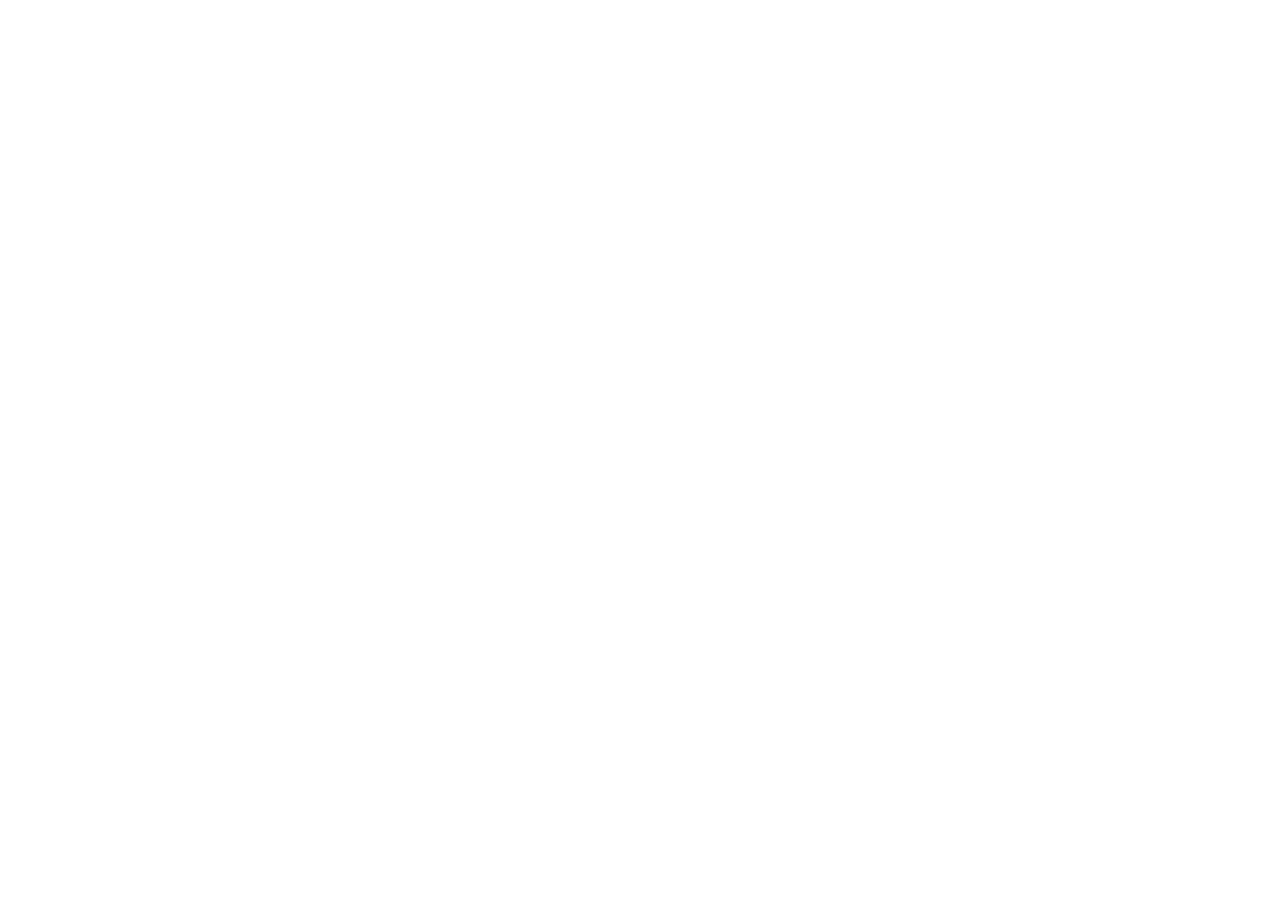
==== login.html @ d9cca694 "init project" ====
<!DOCTYPE html>
<html lang="en">

<head>
    <meta charset="UTF-8">
    <meta http-equiv="X-UA-Compatible" content="IE=edge">
    <meta name="viewport" content="width=device-width, initial-scale=1.0">
    <title>Document</title>
</head>

<body>

</body>

</html>
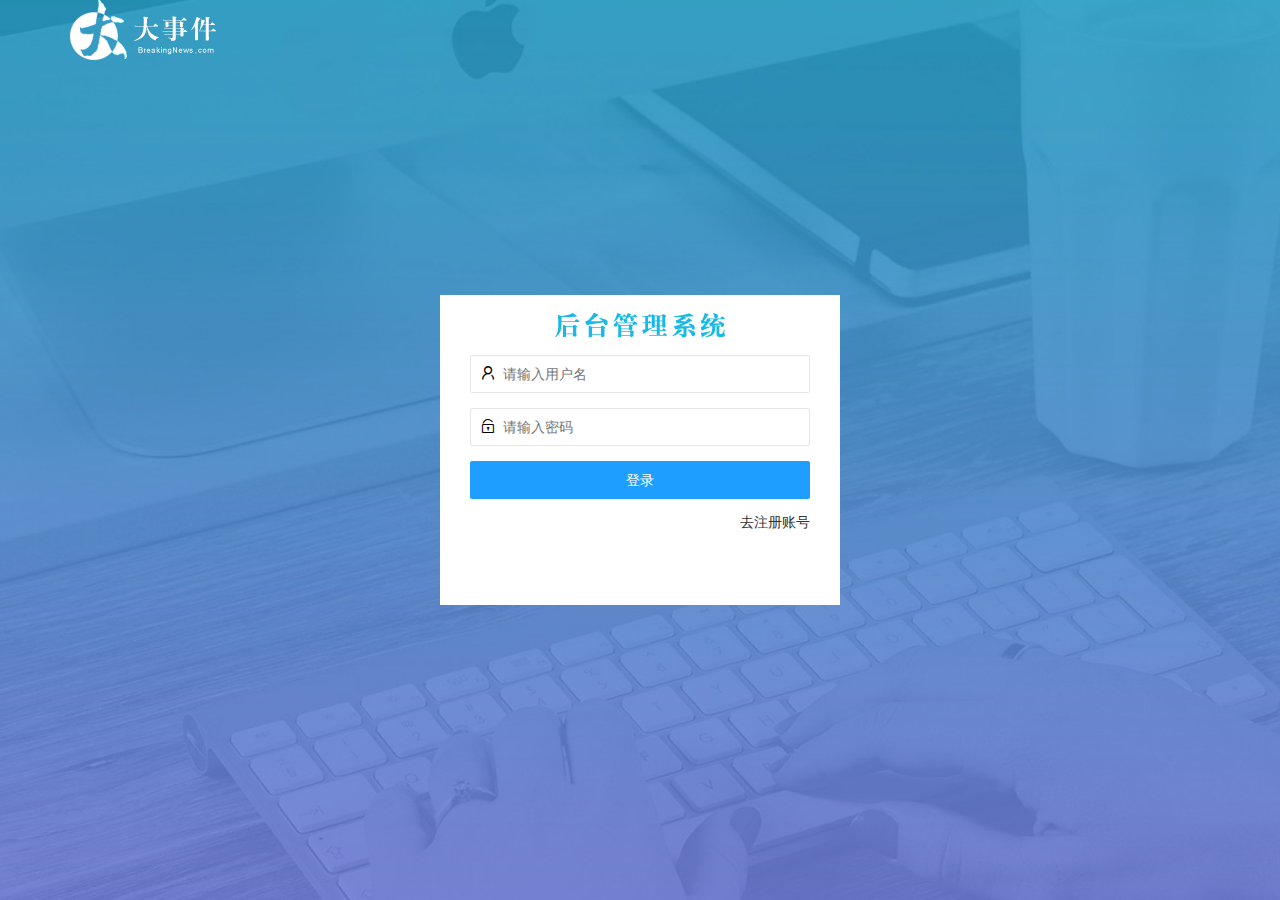
==== commit 48311d20: "提交了登录注册页面" ====
--- a/login.html
+++ b/login.html
@@ -6,10 +6,59 @@
     <meta http-equiv="X-UA-Compatible" content="IE=edge">
     <meta name="viewport" content="width=device-width, initial-scale=1.0">
     <title>Document</title>
+    <link rel="stylesheet" href="/assets/lib/layui/css/layui.css">
+    <link rel="stylesheet" href="/assets/css/login.css">
 </head>
 
 <body>
-
+    <div class="layui-main">
+        <img src="/assets/images/logo.png" alt="">
+    </div>
+    <div class="loginAndRegbox">
+        <div class="title-box"></div>
+        <div class="login-box">
+            <form class="layui-form" id="form-login">
+                <div class="layui-form-item">
+                    <i class="layui-icon layui-icon-username"></i>
+                    <input type="text" name="username" required lay-verify="required" placeholder="请输入用户名" autocomplete="off" class="layui-input">
+                </div>
+                <div class="layui-form-item">
+                    <i class="layui-icon layui-icon-password"></i>
+                    <input type="password" name="password" required lay-verify="required|pwd" placeholder="请输入密码" autocomplete="off" class="layui-input">
+                </div>
+                <div class="layui-form-item ">
+                    <button class="layui-btn layui-btn-fluid layui-btn-normal" lay-submit>登录</button></div>
+                <div class="layui-form-item links">
+                    <a href="javascript:; " id="link_reg">去注册账号</a>
+                </div>
+            </form>
+        </div>
+        <div class="reg-box ">
+            <form class="layui-form" id="form-reg">
+                <div class="layui-form-item">
+                    <i class="layui-icon layui-icon-username"></i>
+                    <input type="text" name="username" required lay-verify="required" placeholder="请输入用户名" autocomplete="off" class="layui-input">
+                </div>
+                <div class="layui-form-item">
+                    <i class="layui-icon layui-icon-password"></i>
+                    <input type="password" name="password" required lay-verify="required|pwd" placeholder="请输入密码" autocomplete="off" class="layui-input">
+                </div>
+                <div class="layui-form-item">
+                    <i class="layui-icon layui-icon-password"></i>
+                    <input type="password" name="repassword" required lay-verify="required|pwd|repwd" placeholder="请再次确认密码" autocomplete="off" class="layui-input">
+                </div>
+                <div class="layui-form-item ">
+                    <button class="layui-btn layui-btn-fluid layui-btn-normal" lay-submit>注册</button></div>
+                <div class="layui-form-item links">
+                    <a href="javascript:; " id="link_login">去登录</a>
+                </div>
+            </form>
+        </div>
+    </div>
+    <script src="/assets/lib/layui/layui.all.js"></script>
+    <script src="/assets/lib/jquery.js "></script>
+    <script src="/assets/js/baseAPI.js"></script>
+    <script src="/assets/js/login.js "></script>
 </body>
 
 </html>--- a/assets/lib/layui/css/layui.css
+++ b/assets/lib/layui/css/layui.css
@@ -0,0 +1,2 @@
+/** layui-v2.5.5 MIT License By https://www.layui.com */
+ .layui-inline,img{display:inline-block;vertical-align:middle}h1,h2,h3,h4,h5,h6{font-weight:400}.layui-edge,.layui-header,.layui-inline,.layui-main{position:relative}.layui-body,.layui-edge,.layui-elip{overflow:hidden}.layui-btn,.layui-edge,.layui-inline,img{vertical-align:middle}.layui-btn,.layui-disabled,.layui-icon,.layui-unselect{-moz-user-select:none;-webkit-user-select:none;-ms-user-select:none}.layui-elip,.layui-form-checkbox span,.layui-form-pane .layui-form-label{text-overflow:ellipsis;white-space:nowrap}.layui-breadcrumb,.layui-tree-btnGroup{visibility:hidden}blockquote,body,button,dd,div,dl,dt,form,h1,h2,h3,h4,h5,h6,input,li,ol,p,pre,td,textarea,th,ul{margin:0;padding:0;-webkit-tap-highlight-color:rgba(0,0,0,0)}a:active,a:hover{outline:0}img{border:none}li{list-style:none}table{border-collapse:collapse;border-spacing:0}h4,h5,h6{font-size:100%}button,input,optgroup,option,select,textarea{font-family:inherit;font-size:inherit;font-style:inherit;font-weight:inherit;outline:0}pre{white-space:pre-wrap;white-space:-moz-pre-wrap;white-space:-pre-wrap;white-space:-o-pre-wrap;word-wrap:break-word}body{line-height:24px;font:14px Helvetica Neue,Helvetica,PingFang SC,Tahoma,Arial,sans-serif}hr{height:1px;margin:10px 0;border:0;clear:both}a{color:#333;text-decoration:none}a:hover{color:#777}a cite{font-style:normal;*cursor:pointer}.layui-border-box,.layui-border-box *{box-sizing:border-box}.layui-box,.layui-box *{box-sizing:content-box}.layui-clear{clear:both;*zoom:1}.layui-clear:after{content:'\20';clear:both;*zoom:1;display:block;height:0}.layui-inline{*display:inline;*zoom:1}.layui-edge{display:inline-block;width:0;height:0;border-width:6px;border-style:dashed;border-color:transparent}.layui-edge-top{top:-4px;border-bottom-color:#999;border-bottom-style:solid}.layui-edge-right{border-left-color:#999;border-left-style:solid}.layui-edge-bottom{top:2px;border-top-color:#999;border-top-style:solid}.layui-edge-left{border-right-color:#999;border-right-style:solid}.layui-disabled,.layui-disabled:hover{color:#d2d2d2!important;cursor:not-allowed!important}.layui-circle{border-radius:100%}.layui-show{display:block!important}.layui-hide{display:none!important}@font-face{font-family:layui-icon;src:url(../font/iconfont.eot?v=250);src:url(../font/iconfont.eot?v=250#iefix) format('embedded-opentype'),url(../font/iconfont.woff2?v=250) format('woff2'),url(../font/iconfont.woff?v=250) format('woff'),url(../font/iconfont.ttf?v=250) format('truetype'),url(../font/iconfont.svg?v=250#layui-icon) format('svg')}.layui-icon{font-family:layui-icon!important;font-size:16px;font-style:normal;-webkit-font-smoothing:antialiased;-moz-osx-font-smoothing:grayscale}.layui-icon-reply-fill:before{content:"\e611"}.layui-icon-set-fill:before{content:"\e614"}.layui-icon-menu-fill:before{content:"\e60f"}.layui-icon-search:before{content:"\e615"}.layui-icon-share:before{content:"\e641"}.layui-icon-set-sm:before{content:"\e620"}.layui-icon-engine:before{content:"\e628"}.layui-icon-close:before{content:"\1006"}.layui-icon-close-fill:before{content:"\1007"}.layui-icon-chart-screen:before{content:"\e629"}.layui-icon-star:before{content:"\e600"}.layui-icon-circle-dot:before{content:"\e617"}.layui-icon-chat:before{content:"\e606"}.layui-icon-release:before{content:"\e609"}.layui-icon-list:before{content:"\e60a"}.layui-icon-chart:before{content:"\e62c"}.layui-icon-ok-circle:before{content:"\1005"}.layui-icon-layim-theme:before{content:"\e61b"}.layui-icon-table:before{content:"\e62d"}.layui-icon-right:before{content:"\e602"}.layui-icon-left:before{content:"\e603"}.layui-icon-cart-simple:before{content:"\e698"}.layui-icon-face-cry:before{content:"\e69c"}.layui-icon-face-smile:before{content:"\e6af"}.layui-icon-survey:before{content:"\e6b2"}.layui-icon-tree:before{content:"\e62e"}.layui-icon-upload-circle:before{content:"\e62f"}.layui-icon-add-circle:before{content:"\e61f"}.layui-icon-download-circle:before{content:"\e601"}.layui-icon-templeate-1:before{content:"\e630"}.layui-icon-util:before{content:"\e631"}.layui-icon-face-surprised:before{content:"\e664"}.layui-icon-edit:before{content:"\e642"}.layui-icon-speaker:before{content:"\e645"}.layui-icon-down:before{content:"\e61a"}.layui-icon-file:before{content:"\e621"}.layui-icon-layouts:before{content:"\e632"}.layui-icon-rate-half:before{content:"\e6c9"}.layui-icon-add-circle-fine:before{content:"\e608"}.layui-icon-prev-circle:before{content:"\e633"}.layui-icon-read:before{content:"\e705"}.layui-icon-404:before{content:"\e61c"}.layui-icon-carousel:before{content:"\e634"}.layui-icon-help:before{content:"\e607"}.layui-icon-code-circle:before{content:"\e635"}.layui-icon-water:before{content:"\e636"}.layui-icon-username:before{content:"\e66f"}.layui-icon-find-fill:before{content:"\e670"}.layui-icon-about:before{content:"\e60b"}.layui-icon-location:before{content:"\e715"}.layui-icon-up:before{content:"\e619"}.layui-icon-pause:before{content:"\e651"}.layui-icon-date:before{content:"\e637"}.layui-icon-layim-uploadfile:before{content:"\e61d"}.layui-icon-delete:before{content:"\e640"}.layui-icon-play:before{content:"\e652"}.layui-icon-top:before{content:"\e604"}.layui-icon-friends:before{content:"\e612"}.layui-icon-refresh-3:before{content:"\e9aa"}.layui-icon-ok:before{content:"\e605"}.layui-icon-layer:before{content:"\e638"}.layui-icon-face-smile-fine:before{content:"\e60c"}.layui-icon-dollar:before{content:"\e659"}.layui-icon-group:before{content:"\e613"}.layui-icon-layim-download:before{content:"\e61e"}.layui-icon-picture-fine:before{content:"\e60d"}.layui-icon-link:before{content:"\e64c"}.layui-icon-diamond:before{content:"\e735"}.layui-icon-log:before{content:"\e60e"}.layui-icon-rate-solid:before{content:"\e67a"}.layui-icon-fonts-del:before{content:"\e64f"}.layui-icon-unlink:before{content:"\e64d"}.layui-icon-fonts-clear:before{content:"\e639"}.layui-icon-triangle-r:before{content:"\e623"}.layui-icon-circle:before{content:"\e63f"}.layui-icon-radio:before{content:"\e643"}.layui-icon-align-center:before{content:"\e647"}.layui-icon-align-right:before{content:"\e648"}.layui-icon-align-left:before{content:"\e649"}.layui-icon-loading-1:before{content:"\e63e"}.layui-icon-return:before{content:"\e65c"}.layui-icon-fonts-strong:before{content:"\e62b"}.layui-icon-upload:before{content:"\e67c"}.layui-icon-dialogue:before{content:"\e63a"}.layui-icon-video:before{content:"\e6ed"}.layui-icon-headset:before{content:"\e6fc"}.layui-icon-cellphone-fine:before{content:"\e63b"}.layui-icon-add-1:before{content:"\e654"}.layui-icon-face-smile-b:before{content:"\e650"}.layui-icon-fonts-html:before{content:"\e64b"}.layui-icon-form:before{content:"\e63c"}.layui-icon-cart:before{content:"\e657"}.layui-icon-camera-fill:before{content:"\e65d"}.layui-icon-tabs:before{content:"\e62a"}.layui-icon-fonts-code:before{content:"\e64e"}.layui-icon-fire:before{content:"\e756"}.layui-icon-set:before{content:"\e716"}.layui-icon-fonts-u:before{content:"\e646"}.layui-icon-triangle-d:before{content:"\e625"}.layui-icon-tips:before{content:"\e702"}.layui-icon-picture:before{content:"\e64a"}.layui-icon-more-vertical:before{content:"\e671"}.layui-icon-flag:before{content:"\e66c"}.layui-icon-loading:before{content:"\e63d"}.layui-icon-fonts-i:before{content:"\e644"}.layui-icon-refresh-1:before{content:"\e666"}.layui-icon-rmb:before{content:"\e65e"}.layui-icon-home:before{content:"\e68e"}.layui-icon-user:before{content:"\e770"}.layui-icon-notice:before{content:"\e667"}.layui-icon-login-weibo:before{content:"\e675"}.layui-icon-voice:before{content:"\e688"}.layui-icon-upload-drag:before{content:"\e681"}.layui-icon-login-qq:before{content:"\e676"}.layui-icon-snowflake:before{content:"\e6b1"}.layui-icon-file-b:before{content:"\e655"}.layui-icon-template:before{content:"\e663"}.layui-icon-auz:before{content:"\e672"}.layui-icon-console:before{content:"\e665"}.layui-icon-app:before{content:"\e653"}.layui-icon-prev:before{content:"\e65a"}.layui-icon-website:before{content:"\e7ae"}.layui-icon-next:before{content:"\e65b"}.layui-icon-component:before{content:"\e857"}.layui-icon-more:before{content:"\e65f"}.layui-icon-login-wechat:before{content:"\e677"}.layui-icon-shrink-right:before{content:"\e668"}.layui-icon-spread-left:before{content:"\e66b"}.layui-icon-camera:before{content:"\e660"}.layui-icon-note:before{content:"\e66e"}.layui-icon-refresh:before{content:"\e669"}.layui-icon-female:before{content:"\e661"}.layui-icon-male:before{content:"\e662"}.layui-icon-password:before{content:"\e673"}.layui-icon-senior:before{content:"\e674"}.layui-icon-theme:before{content:"\e66a"}.layui-icon-tread:before{content:"\e6c5"}.layui-icon-praise:before{content:"\e6c6"}.layui-icon-star-fill:before{content:"\e658"}.layui-icon-rate:before{content:"\e67b"}.layui-icon-template-1:before{content:"\e656"}.layui-icon-vercode:before{content:"\e679"}.layui-icon-cellphone:before{content:"\e678"}.layui-icon-screen-full:before{content:"\e622"}.layui-icon-screen-restore:before{content:"\e758"}.layui-icon-cols:before{content:"\e610"}.layui-icon-export:before{content:"\e67d"}.layui-icon-print:before{content:"\e66d"}.layui-icon-slider:before{content:"\e714"}.layui-icon-addition:before{content:"\e624"}.layui-icon-subtraction:before{content:"\e67e"}.layui-icon-service:before{content:"\e626"}.layui-icon-transfer:before{content:"\e691"}.layui-main{width:1140px;margin:0 auto}.layui-header{z-index:1000;height:60px}.layui-header a:hover{transition:all .5s;-webkit-transition:all .5s}.layui-side{position:fixed;left:0;top:0;bottom:0;z-index:999;width:200px;overflow-x:hidden}.layui-side-scroll{position:relative;width:220px;height:100%;overflow-x:hidden}.layui-body{position:absolute;left:200px;right:0;top:0;bottom:0;z-index:998;width:auto;overflow-y:auto;box-sizing:border-box}.layui-layout-body{overflow:hidden}.layui-layout-admin .layui-header{background-color:#23262E}.layui-layout-admin .layui-side{top:60px;width:200px;overflow-x:hidden}.layui-layout-admin .layui-body{position:fixed;top:60px;bottom:44px}.layui-layout-admin .layui-main{width:auto;margin:0 15px}.layui-layout-admin .layui-footer{position:fixed;left:200px;right:0;bottom:0;height:44px;line-height:44px;padding:0 15px;background-color:#eee}.layui-layout-admin .layui-logo{position:absolute;left:0;top:0;width:200px;height:100%;line-height:60px;text-align:center;color:#009688;font-size:16px}.layui-layout-admin .layui-header .layui-nav{background:0 0}.layui-layout-left{position:absolute!important;left:200px;top:0}.layui-layout-right{position:absolute!important;right:0;top:0}.layui-container{position:relative;margin:0 auto;padding:0 15px;box-sizing:border-box}.layui-fluid{position:relative;margin:0 auto;padding:0 15px}.layui-row:after,.layui-row:before{content:'';display:block;clear:both}.layui-col-lg1,.layui-col-lg10,.layui-col-lg11,.layui-col-lg12,.layui-col-lg2,.layui-col-lg3,.layui-col-lg4,.layui-col-lg5,.layui-col-lg6,.layui-col-lg7,.layui-col-lg8,.layui-col-lg9,.layui-col-md1,.layui-col-md10,.layui-col-md11,.layui-col-md12,.layui-col-md2,.layui-col-md3,.layui-col-md4,.layui-col-md5,.layui-col-md6,.layui-col-md7,.layui-col-md8,.layui-col-md9,.layui-col-sm1,.layui-col-sm10,.layui-col-sm11,.layui-col-sm12,.layui-col-sm2,.layui-col-sm3,.layui-col-sm4,.layui-col-sm5,.layui-col-sm6,.layui-col-sm7,.layui-col-sm8,.layui-col-sm9,.layui-col-xs1,.layui-col-xs10,.layui-col-xs11,.layui-col-xs12,.layui-col-xs2,.layui-col-xs3,.layui-col-xs4,.layui-col-xs5,.layui-col-xs6,.layui-col-xs7,.layui-col-xs8,.layui-col-xs9{position:relative;display:block;box-sizing:border-box}.layui-col-xs1,.layui-col-xs10,.layui-col-xs11,.layui-col-xs12,.layui-col-xs2,.layui-col-xs3,.layui-col-xs4,.layui-col-xs5,.layui-col-xs6,.layui-col-xs7,.layui-col-xs8,.layui-col-xs9{float:left}.layui-col-xs1{width:8.33333333%}.layui-col-xs2{width:16.66666667%}.layui-col-xs3{width:25%}.layui-col-xs4{width:33.33333333%}.layui-col-xs5{width:41.66666667%}.layui-col-xs6{width:50%}.layui-col-xs7{width:58.33333333%}.layui-col-xs8{width:66.66666667%}.layui-col-xs9{width:75%}.layui-col-xs10{width:83.33333333%}.layui-col-xs11{width:91.66666667%}.layui-col-xs12{width:100%}.layui-col-xs-offset1{margin-left:8.33333333%}.layui-col-xs-offset2{margin-left:16.66666667%}.layui-col-xs-offset3{margin-left:25%}.layui-col-xs-offset4{margin-left:33.33333333%}.layui-col-xs-offset5{margin-left:41.66666667%}.layui-col-xs-offset6{margin-left:50%}.layui-col-xs-offset7{margin-left:58.33333333%}.layui-col-xs-offset8{margin-left:66.66666667%}.layui-col-xs-offset9{margin-left:75%}.layui-col-xs-offset10{margin-left:83.33333333%}.layui-col-xs-offset11{margin-left:91.66666667%}.layui-col-xs-offset12{margin-left:100%}@media screen and (max-width:768px){.layui-hide-xs{display:none!important}.layui-show-xs-block{display:block!important}.layui-show-xs-inline{display:inline!important}.layui-show-xs-inline-block{display:inline-block!important}}@media screen and (min-width:768px){.layui-container{width:750px}.layui-hide-sm{display:none!important}.layui-show-sm-block{display:block!important}.layui-show-sm-inline{display:inline!important}.layui-show-sm-inline-block{display:inline-block!important}.layui-col-sm1,.layui-col-sm10,.layui-col-sm11,.layui-col-sm12,.layui-col-sm2,.layui-col-sm3,.layui-col-sm4,.layui-col-sm5,.layui-col-sm6,.layui-col-sm7,.layui-col-sm8,.layui-col-sm9{float:left}.layui-col-sm1{width:8.33333333%}.layui-col-sm2{width:16.66666667%}.layui-col-sm3{width:25%}.layui-col-sm4{width:33.33333333%}.layui-col-sm5{width:41.66666667%}.layui-col-sm6{width:50%}.layui-col-sm7{width:58.33333333%}.layui-col-sm8{width:66.66666667%}.layui-col-sm9{width:75%}.layui-col-sm10{width:83.33333333%}.layui-col-sm11{width:91.66666667%}.layui-col-sm12{width:100%}.layui-col-sm-offset1{margin-left:8.33333333%}.layui-col-sm-offset2{margin-left:16.66666667%}.layui-col-sm-offset3{margin-left:25%}.layui-col-sm-offset4{margin-left:33.33333333%}.layui-col-sm-offset5{margin-left:41.66666667%}.layui-col-sm-offset6{margin-left:50%}.layui-col-sm-offset7{margin-left:58.33333333%}.layui-col-sm-offset8{margin-left:66.66666667%}.layui-col-sm-offset9{margin-left:75%}.layui-col-sm-offset10{margin-left:83.33333333%}.layui-col-sm-offset11{margin-left:91.66666667%}.layui-col-sm-offset12{margin-left:100%}}@media screen and (min-width:992px){.layui-container{width:970px}.layui-hide-md{display:none!important}.layui-show-md-block{display:block!important}.layui-show-md-inline{display:inline!important}.layui-show-md-inline-block{display:inline-block!important}.layui-col-md1,.layui-col-md10,.layui-col-md11,.layui-col-md12,.layui-col-md2,.layui-col-md3,.layui-col-md4,.layui-col-md5,.layui-col-md6,.layui-col-md7,.layui-col-md8,.layui-col-md9{float:left}.layui-col-md1{width:8.33333333%}.layui-col-md2{width:16.66666667%}.layui-col-md3{width:25%}.layui-col-md4{width:33.33333333%}.layui-col-md5{width:41.66666667%}.layui-col-md6{width:50%}.layui-col-md7{width:58.33333333%}.layui-col-md8{width:66.66666667%}.layui-col-md9{width:75%}.layui-col-md10{width:83.33333333%}.layui-col-md11{width:91.66666667%}.layui-col-md12{width:100%}.layui-col-md-offset1{margin-left:8.33333333%}.layui-col-md-offset2{margin-left:16.66666667%}.layui-col-md-offset3{margin-left:25%}.layui-col-md-offset4{margin-left:33.33333333%}.layui-col-md-offset5{margin-left:41.66666667%}.layui-col-md-offset6{margin-left:50%}.layui-col-md-offset7{margin-left:58.33333333%}.layui-col-md-offset8{margin-left:66.66666667%}.layui-col-md-offset9{margin-left:75%}.layui-col-md-offset10{margin-left:83.33333333%}.layui-col-md-offset11{margin-left:91.66666667%}.layui-col-md-offset12{margin-left:100%}}@media screen and (min-width:1200px){.layui-container{width:1170px}.layui-hide-lg{display:none!important}.layui-show-lg-block{display:block!important}.layui-show-lg-inline{display:inline!important}.layui-show-lg-inline-block{display:inline-block!important}.layui-col-lg1,.layui-col-lg10,.layui-col-lg11,.layui-col-lg12,.layui-col-lg2,.layui-col-lg3,.layui-col-lg4,.layui-col-lg5,.layui-col-lg6,.layui-col-lg7,.layui-col-lg8,.layui-col-lg9{float:left}.layui-col-lg1{width:8.33333333%}.layui-col-lg2{width:16.66666667%}.layui-col-lg3{width:25%}.layui-col-lg4{width:33.33333333%}.layui-col-lg5{width:41.66666667%}.layui-col-lg6{width:50%}.layui-col-lg7{width:58.33333333%}.layui-col-lg8{width:66.66666667%}.layui-col-lg9{width:75%}.layui-col-lg10{width:83.33333333%}.layui-col-lg11{width:91.66666667%}.layui-col-lg12{width:100%}.layui-col-lg-offset1{margin-left:8.33333333%}.layui-col-lg-offset2{margin-left:16.66666667%}.layui-col-lg-offset3{margin-left:25%}.layui-col-lg-offset4{margin-left:33.33333333%}.layui-col-lg-offset5{margin-left:41.66666667%}.layui-col-lg-offset6{margin-left:50%}.layui-col-lg-offset7{margin-left:58.33333333%}.layui-col-lg-offset8{margin-left:66.66666667%}.layui-col-lg-offset9{margin-left:75%}.layui-col-lg-offset10{margin-left:83.33333333%}.layui-col-lg-offset11{margin-left:91.66666667%}.layui-col-lg-offset12{margin-left:100%}}.layui-col-space1{margin:-.5px}.layui-col-space1>*{padding:.5px}.layui-col-space3{margin:-1.5px}.layui-col-space3>*{padding:1.5px}.layui-col-space5{margin:-2.5px}.layui-col-space5>*{padding:2.5px}.layui-col-space8{margin:-3.5px}.layui-col-space8>*{padding:3.5px}.layui-col-space10{margin:-5px}.layui-col-space10>*{padding:5px}.layui-col-space12{margin:-6px}.layui-col-space12>*{padding:6px}.layui-col-space15{margin:-7.5px}.layui-col-space15>*{padding:7.5px}.layui-col-space18{margin:-9px}.layui-col-space18>*{padding:9px}.layui-col-space20{margin:-10px}.layui-col-space20>*{padding:10px}.layui-col-space22{margin:-11px}.layui-col-space22>*{padding:11px}.layui-col-space25{margin:-12.5px}.layui-col-space25>*{padding:12.5px}.layui-col-space30{margin:-15px}.layui-col-space30>*{padding:15px}.layui-btn,.layui-input,.layui-select,.layui-textarea,.layui-upload-button{outline:0;-webkit-appearance:none;transition:all .3s;-webkit-transition:all .3s;box-sizing:border-box}.layui-elem-quote{margin-bottom:10px;padding:15px;line-height:22px;border-left:5px solid #009688;border-radius:0 2px 2px 0;background-color:#f2f2f2}.layui-quote-nm{border-style:solid;border-width:1px 1px 1px 5px;background:0 0}.layui-elem-field{margin-bottom:10px;padding:0;border-width:1px;border-style:solid}.layui-elem-field legend{margin-left:20px;padding:0 10px;font-size:20px;font-weight:300}.layui-field-title{margin:10px 0 20px;border-width:1px 0 0}.layui-field-box{padding:10px 15px}.layui-field-title .layui-field-box{padding:10px 0}.layui-progress{position:relative;height:6px;border-radius:20px;background-color:#e2e2e2}.layui-progress-bar{position:absolute;left:0;top:0;width:0;max-width:100%;height:6px;border-radius:20px;text-align:right;background-color:#5FB878;transition:all .3s;-webkit-transition:all .3s}.layui-progress-big,.layui-progress-big .layui-progress-bar{height:18px;line-height:18px}.layui-progress-text{position:relative;top:-20px;line-height:18px;font-size:12px;color:#666}.layui-progress-big .layui-progress-text{position:static;padding:0 10px;color:#fff}.layui-collapse{border-width:1px;border-style:solid;border-radius:2px}.layui-colla-content,.layui-colla-item{border-top-width:1px;border-top-style:solid}.layui-colla-item:first-child{border-top:none}.layui-colla-title{position:relative;height:42px;line-height:42px;padding:0 15px 0 35px;color:#333;background-color:#f2f2f2;cursor:pointer;font-size:14px;overflow:hidden}.layui-colla-content{display:none;padding:10px 15px;line-height:22px;color:#666}.layui-colla-icon{position:absolute;left:15px;top:0;font-size:14px}.layui-card{margin-bottom:15px;border-radius:2px;background-color:#fff;box-shadow:0 1px 2px 0 rgba(0,0,0,.05)}.layui-card:last-child{margin-bottom:0}.layui-card-header{position:relative;height:42px;line-height:42px;padding:0 15px;border-bottom:1px solid #f6f6f6;color:#333;border-radius:2px 2px 0 0;font-size:14px}.layui-bg-black,.layui-bg-blue,.layui-bg-cyan,.layui-bg-green,.layui-bg-orange,.layui-bg-red{color:#fff!important}.layui-card-body{position:relative;padding:10px 15px;line-height:24px}.layui-card-body[pad15]{padding:15px}.layui-card-body[pad20]{padding:20px}.layui-card-body .layui-table{margin:5px 0}.layui-card .layui-tab{margin:0}.layui-panel-window{position:relative;padding:15px;border-radius:0;border-top:5px solid #E6E6E6;background-color:#fff}.layui-auxiliar-moving{position:fixed;left:0;right:0;top:0;bottom:0;width:100%;height:100%;background:0 0;z-index:9999999999}.layui-form-label,.layui-form-mid,.layui-form-select,.layui-input-block,.layui-input-inline,.layui-textarea{position:relative}.layui-bg-red{background-color:#FF5722!important}.layui-bg-orange{background-color:#FFB800!important}.layui-bg-green{background-color:#009688!important}.layui-bg-cyan{background-color:#2F4056!important}.layui-bg-blue{background-color:#1E9FFF!important}.layui-bg-black{background-color:#393D49!important}.layui-bg-gray{background-color:#eee!important;color:#666!important}.layui-badge-rim,.layui-colla-content,.layui-colla-item,.layui-collapse,.layui-elem-field,.layui-form-pane .layui-form-item[pane],.layui-form-pane .layui-form-label,.layui-input,.layui-layedit,.layui-layedit-tool,.layui-quote-nm,.layui-select,.layui-tab-bar,.layui-tab-card,.layui-tab-title,.layui-tab-title .layui-this:after,.layui-textarea{border-color:#e6e6e6}.layui-timeline-item:before,hr{background-color:#e6e6e6}.layui-text{line-height:22px;font-size:14px;color:#666}.layui-text h1,.layui-text h2,.layui-text h3{font-weight:500;color:#333}.layui-text h1{font-size:30px}.layui-text h2{font-size:24px}.layui-text h3{font-size:18px}.layui-text a:not(.layui-btn){color:#01AAED}.layui-text a:not(.layui-btn):hover{text-decoration:underline}.layui-text ul{padding:5px 0 5px 15px}.layui-text ul li{margin-top:5px;list-style-type:disc}.layui-text em,.layui-word-aux{color:#999!important;padding:0 5px!important}.layui-btn{display:inline-block;height:38px;line-height:38px;padding:0 18px;background-color:#009688;color:#fff;white-space:nowrap;text-align:center;font-size:14px;border:none;border-radius:2px;cursor:pointer}.layui-btn:hover{opacity:.8;filter:alpha(opacity=80);color:#fff}.layui-btn:active{opacity:1;filter:alpha(opacity=100)}.layui-btn+.layui-btn{margin-left:10px}.layui-btn-container{font-size:0}.layui-btn-container .layui-btn{margin-right:10px;margin-bottom:10px}.layui-btn-container .layui-btn+.layui-btn{margin-left:0}.layui-table .layui-btn-container .layui-btn{margin-bottom:9px}.layui-btn-radius{border-radius:100px}.layui-btn .layui-icon{margin-right:3px;font-size:18px;vertical-align:bottom;vertical-align:middle\9}.layui-btn-primary{border:1px solid #C9C9C9;background-color:#fff;color:#555}.layui-btn-primary:hover{border-color:#009688;color:#333}.layui-btn-normal{background-color:#1E9FFF}.layui-btn-warm{background-color:#FFB800}.layui-btn-danger{background-color:#FF5722}.layui-btn-checked{background-color:#5FB878}.layui-btn-disabled,.layui-btn-disabled:active,.layui-btn-disabled:hover{border:1px solid #e6e6e6;background-color:#FBFBFB;color:#C9C9C9;cursor:not-allowed;opacity:1}.layui-btn-lg{height:44px;line-height:44px;padding:0 25px;font-size:16px}.layui-btn-sm{height:30px;line-height:30px;padding:0 10px;font-size:12px}.layui-btn-sm i{font-size:16px!important}.layui-btn-xs{height:22px;line-height:22px;padding:0 5px;font-size:12px}.layui-btn-xs i{font-size:14px!important}.layui-btn-group{display:inline-block;vertical-align:middle;font-size:0}.layui-btn-group .layui-btn{margin-left:0!important;margin-right:0!important;border-left:1px solid rgba(255,255,255,.5);border-radius:0}.layui-btn-group .layui-btn-primary{border-left:none}.layui-btn-group .layui-btn-primary:hover{border-color:#C9C9C9;color:#009688}.layui-btn-group .layui-btn:first-child{border-left:none;border-radius:2px 0 0 2px}.layui-btn-group .layui-btn-primary:first-child{border-left:1px solid #c9c9c9}.layui-btn-group .layui-btn:last-child{border-radius:0 2px 2px 0}.layui-btn-group .layui-btn+.layui-btn{margin-left:0}.layui-btn-group+.layui-btn-group{margin-left:10px}.layui-btn-fluid{width:100%}.layui-input,.layui-select,.layui-textarea{height:38px;line-height:1.3;line-height:38px\9;border-width:1px;border-style:solid;background-color:#fff;border-radius:2px}.layui-input::-webkit-input-placeholder,.layui-select::-webkit-input-placeholder,.layui-textarea::-webkit-input-placeholder{line-height:1.3}.layui-input,.layui-textarea{display:block;width:100%;padding-left:10px}.layui-input:hover,.layui-textarea:hover{border-color:#D2D2D2!important}.layui-input:focus,.layui-textarea:focus{border-color:#C9C9C9!important}.layui-textarea{min-height:100px;height:auto;line-height:20px;padding:6px 10px;resize:vertical}.layui-select{padding:0 10px}.layui-form input[type=checkbox],.layui-form input[type=radio],.layui-form select{display:none}.layui-form [lay-ignore]{display:initial}.layui-form-item{margin-bottom:15px;clear:both;*zoom:1}.layui-form-item:after{content:'\20';clear:both;*zoom:1;display:block;height:0}.layui-form-label{float:left;display:block;padding:9px 15px;width:80px;font-weight:400;line-height:20px;text-align:right}.layui-form-label-col{display:block;float:none;padding:9px 0;line-height:20px;text-align:left}.layui-form-item .layui-inline{margin-bottom:5px;margin-right:10px}.layui-input-block{margin-left:110px;min-height:36px}.layui-input-inline{display:inline-block;vertical-align:middle}.layui-form-item .layui-input-inline{float:left;width:190px;margin-right:10px}.layui-form-text .layui-input-inline{width:auto}.layui-form-mid{float:left;display:block;padding:9px 0!important;line-height:20px;margin-right:10px}.layui-form-danger+.layui-form-select .layui-input,.layui-form-danger:focus{border-color:#FF5722!important}.layui-form-select .layui-input{padding-right:30px;cursor:pointer}.layui-form-select .layui-edge{position:absolute;right:10px;top:50%;margin-top:-3px;cursor:pointer;border-width:6px;border-top-color:#c2c2c2;border-top-style:solid;transition:all .3s;-webkit-transition:all .3s}.layui-form-select dl{display:none;position:absolute;left:0;top:42px;padding:5px 0;z-index:899;min-width:100%;border:1px solid #d2d2d2;max-height:300px;overflow-y:auto;background-color:#fff;border-radius:2px;box-shadow:0 2px 4px rgba(0,0,0,.12);box-sizing:border-box}.layui-form-select dl dd,.layui-form-select dl dt{padding:0 10px;line-height:36px;white-space:nowrap;overflow:hidden;text-overflow:ellipsis}.layui-form-select dl dt{font-size:12px;color:#999}.layui-form-select dl dd{cursor:pointer}.layui-form-select dl dd:hover{background-color:#f2f2f2;-webkit-transition:.5s all;transition:.5s all}.layui-form-select .layui-select-group dd{padding-left:20px}.layui-form-select dl dd.layui-select-tips{padding-left:10px!important;color:#999}.layui-form-select dl dd.layui-this{background-color:#5FB878;color:#fff}.layui-form-checkbox,.layui-form-select dl dd.layui-disabled{background-color:#fff}.layui-form-selected dl{display:block}.layui-form-checkbox,.layui-form-checkbox *,.layui-form-switch{display:inline-block;vertical-align:middle}.layui-form-selected .layui-edge{margin-top:-9px;-webkit-transform:rotate(180deg);transform:rotate(180deg);margin-top:-3px\9}:root .layui-form-selected .layui-edge{margin-top:-9px\0/IE9}.layui-form-selectup dl{top:auto;bottom:42px}.layui-select-none{margin:5px 0;text-align:center;color:#999}.layui-select-disabled .layui-disabled{border-color:#eee!important}.layui-select-disabled .layui-edge{border-top-color:#d2d2d2}.layui-form-checkbox{position:relative;height:30px;line-height:30px;margin-right:10px;padding-right:30px;cursor:pointer;font-size:0;-webkit-transition:.1s linear;transition:.1s linear;box-sizing:border-box}.layui-form-checkbox span{padding:0 10px;height:100%;font-size:14px;border-radius:2px 0 0 2px;background-color:#d2d2d2;color:#fff;overflow:hidden}.layui-form-checkbox:hover span{background-color:#c2c2c2}.layui-form-checkbox i{position:absolute;right:0;top:0;width:30px;height:28px;border:1px solid #d2d2d2;border-left:none;border-radius:0 2px 2px 0;color:#fff;font-size:20px;text-align:center}.layui-form-checkbox:hover i{border-color:#c2c2c2;color:#c2c2c2}.layui-form-checked,.layui-form-checked:hover{border-color:#5FB878}.layui-form-checked span,.layui-form-checked:hover span{background-color:#5FB878}.layui-form-checked i,.layui-form-checked:hover i{color:#5FB878}.layui-form-item .layui-form-checkbox{margin-top:4px}.layui-form-checkbox[lay-skin=primary]{height:auto!important;line-height:normal!important;min-width:18px;min-height:18px;border:none!important;margin-right:0;padding-left:28px;padding-right:0;background:0 0}.layui-form-checkbox[lay-skin=primary] span{padding-left:0;padding-right:15px;line-height:18px;background:0 0;color:#666}.layui-form-checkbox[lay-skin=primary] i{right:auto;left:0;width:16px;height:16px;line-height:16px;border:1px solid #d2d2d2;font-size:12px;border-radius:2px;background-color:#fff;-webkit-transition:.1s linear;transition:.1s linear}.layui-form-checkbox[lay-skin=primary]:hover i{border-color:#5FB878;color:#fff}.layui-form-checked[lay-skin=primary] i{border-color:#5FB878!important;background-color:#5FB878;color:#fff}.layui-checkbox-disbaled[lay-skin=primary] span{background:0 0!important;color:#c2c2c2}.layui-checkbox-disbaled[lay-skin=primary]:hover i{border-color:#d2d2d2}.layui-form-item .layui-form-checkbox[lay-skin=primary]{margin-top:10px}.layui-form-switch{position:relative;height:22px;line-height:22px;min-width:35px;padding:0 5px;margin-top:8px;border:1px solid #d2d2d2;border-radius:20px;cursor:pointer;background-color:#fff;-webkit-transition:.1s linear;transition:.1s linear}.layui-form-switch i{position:absolute;left:5px;top:3px;width:16px;height:16px;border-radius:20px;background-color:#d2d2d2;-webkit-transition:.1s linear;transition:.1s linear}.layui-form-switch em{position:relative;top:0;width:25px;margin-left:21px;padding:0!important;text-align:center!important;color:#999!important;font-style:normal!important;font-size:12px}.layui-form-onswitch{border-color:#5FB878;background-color:#5FB878}.layui-checkbox-disbaled,.layui-checkbox-disbaled i{border-color:#e2e2e2!important}.layui-form-onswitch i{left:100%;margin-left:-21px;background-color:#fff}.layui-form-onswitch em{margin-left:5px;margin-right:21px;color:#fff!important}.layui-checkbox-disbaled span{background-color:#e2e2e2!important}.layui-checkbox-disbaled:hover i{color:#fff!important}[lay-radio]{display:none}.layui-form-radio,.layui-form-radio *{display:inline-block;vertical-align:middle}.layui-form-radio{line-height:28px;margin:6px 10px 0 0;padding-right:10px;cursor:pointer;font-size:0}.layui-form-radio *{font-size:14px}.layui-form-radio>i{margin-right:8px;font-size:22px;color:#c2c2c2}.layui-form-radio>i:hover,.layui-form-radioed>i{color:#5FB878}.layui-radio-disbaled>i{color:#e2e2e2!important}.layui-form-pane .layui-form-label{width:110px;padding:8px 15px;height:38px;line-height:20px;border-width:1px;border-style:solid;border-radius:2px 0 0 2px;text-align:center;background-color:#FBFBFB;overflow:hidden;box-sizing:border-box}.layui-form-pane .layui-input-inline{margin-left:-1px}.layui-form-pane .layui-input-block{margin-left:110px;left:-1px}.layui-form-pane .layui-input{border-radius:0 2px 2px 0}.layui-form-pane .layui-form-text .layui-form-label{float:none;width:100%;border-radius:2px;box-sizing:border-box;text-align:left}.layui-form-pane .layui-form-text .layui-input-inline{display:block;margin:0;top:-1px;clear:both}.layui-form-pane .layui-form-text .layui-input-block{margin:0;left:0;top:-1px}.layui-form-pane .layui-form-text .layui-textarea{min-height:100px;border-radius:0 0 2px 2px}.layui-form-pane .layui-form-checkbox{margin:4px 0 4px 10px}.layui-form-pane .layui-form-radio,.layui-form-pane .layui-form-switch{margin-top:6px;margin-left:10px}.layui-form-pane .layui-form-item[pane]{position:relative;border-width:1px;border-style:solid}.layui-form-pane .layui-form-item[pane] .layui-form-label{position:absolute;left:0;top:0;height:100%;border-width:0 1px 0 0}.layui-form-pane .layui-form-item[pane] .layui-input-inline{margin-left:110px}@media screen and (max-width:450px){.layui-form-item .layui-form-label{text-overflow:ellipsis;overflow:hidden;white-space:nowrap}.layui-form-item .layui-inline{display:block;margin-right:0;margin-bottom:20px;clear:both}.layui-form-item .layui-inline:after{content:'\20';clear:both;display:block;height:0}.layui-form-item .layui-input-inline{display:block;float:none;left:-3px;width:auto;margin:0 0 10px 112px}.layui-form-item .layui-input-inline+.layui-form-mid{margin-left:110px;top:-5px;padding:0}.layui-form-item .layui-form-checkbox{margin-right:5px;margin-bottom:5px}}.layui-layedit{border-width:1px;border-style:solid;border-radius:2px}.layui-layedit-tool{padding:3px 5px;border-bottom-width:1px;border-bottom-style:solid;font-size:0}.layedit-tool-fixed{position:fixed;top:0;border-top:1px solid #e2e2e2}.layui-layedit-tool .layedit-tool-mid,.layui-layedit-tool .layui-icon{display:inline-block;vertical-align:middle;text-align:center;font-size:14px}.layui-layedit-tool .layui-icon{position:relative;width:32px;height:30px;line-height:30px;margin:3px 5px;color:#777;cursor:pointer;border-radius:2px}.layui-layedit-tool .layui-icon:hover{color:#393D49}.layui-layedit-tool .layui-icon:active{color:#000}.layui-layedit-tool .layedit-tool-active{background-color:#e2e2e2;color:#000}.layui-layedit-tool .layui-disabled,.layui-layedit-tool .layui-disabled:hover{color:#d2d2d2;cursor:not-allowed}.layui-layedit-tool .layedit-tool-mid{width:1px;height:18px;margin:0 10px;background-color:#d2d2d2}.layedit-tool-html{width:50px!important;font-size:30px!important}.layedit-tool-b,.layedit-tool-code,.layedit-tool-help{font-size:16px!important}.layedit-tool-d,.layedit-tool-face,.layedit-tool-image,.layedit-tool-unlink{font-size:18px!important}.layedit-tool-image input{position:absolute;font-size:0;left:0;top:0;width:100%;height:100%;opacity:.01;filter:Alpha(opacity=1);cursor:pointer}.layui-layedit-iframe iframe{display:block;width:100%}#LAY_layedit_code{overflow:hidden}.layui-laypage{display:inline-block;*display:inline;*zoom:1;vertical-align:middle;margin:10px 0;font-size:0}.layui-laypage>a:first-child,.layui-laypage>a:first-child em{border-radius:2px 0 0 2px}.layui-laypage>a:last-child,.layui-laypage>a:last-child em{border-radius:0 2px 2px 0}.layui-laypage>:first-child{margin-left:0!important}.layui-laypage>:last-child{margin-right:0!important}.layui-laypage a,.layui-laypage button,.layui-laypage input,.layui-laypage select,.layui-laypage span{border:1px solid #e2e2e2}.layui-laypage a,.layui-laypage span{display:inline-block;*display:inline;*zoom:1;vertical-align:middle;padding:0 15px;height:28px;line-height:28px;margin:0 -1px 5px 0;background-color:#fff;color:#333;font-size:12px}.layui-flow-more a *,.layui-laypage input,.layui-table-view select[lay-ignore]{display:inline-block}.layui-laypage a:hover{color:#009688}.layui-laypage em{font-style:normal}.layui-laypage .layui-laypage-spr{color:#999;font-weight:700}.layui-laypage a{text-decoration:none}.layui-laypage .layui-laypage-curr{position:relative}.layui-laypage .layui-laypage-curr em{position:relative;color:#fff}.layui-laypage .layui-laypage-curr .layui-laypage-em{position:absolute;left:-1px;top:-1px;padding:1px;width:100%;height:100%;background-color:#009688}.layui-laypage-em{border-radius:2px}.layui-laypage-next em,.layui-laypage-prev em{font-family:Sim sun;font-size:16px}.layui-laypage .layui-laypage-count,.layui-laypage .layui-laypage-limits,.layui-laypage .layui-laypage-refresh,.layui-laypage .layui-laypage-skip{margin-left:10px;margin-right:10px;padding:0;border:none}.layui-laypage .layui-laypage-limits,.layui-laypage .layui-laypage-refresh{vertical-align:top}.layui-laypage .layui-laypage-refresh i{font-size:18px;cursor:pointer}.layui-laypage select{height:22px;padding:3px;border-radius:2px;cursor:pointer}.layui-laypage .layui-laypage-skip{height:30px;line-height:30px;color:#999}.layui-laypage button,.layui-laypage input{height:30px;line-height:30px;border-radius:2px;vertical-align:top;background-color:#fff;box-sizing:border-box}.layui-laypage input{width:40px;margin:0 10px;padding:0 3px;text-align:center}.layui-laypage input:focus,.layui-laypage select:focus{border-color:#009688!important}.layui-laypage button{margin-left:10px;padding:0 10px;cursor:pointer}.layui-table,.layui-table-view{margin:10px 0}.layui-flow-more{margin:10px 0;text-align:center;color:#999;font-size:14px}.layui-flow-more a{height:32px;line-height:32px}.layui-flow-more a *{vertical-align:top}.layui-flow-more a cite{padding:0 20px;border-radius:3px;background-color:#eee;color:#333;font-style:normal}.layui-flow-more a cite:hover{opacity:.8}.layui-flow-more a i{font-size:30px;color:#737383}.layui-table{width:100%;background-color:#fff;color:#666}.layui-table tr{transition:all .3s;-webkit-transition:all .3s}.layui-table th{text-align:left;font-weight:400}.layui-table tbody tr:hover,.layui-table thead tr,.layui-table-click,.layui-table-header,.layui-table-hover,.layui-table-mend,.layui-table-patch,.layui-table-tool,.layui-table-total,.layui-table-total tr,.layui-table[lay-even] tr:nth-child(even){background-color:#f2f2f2}.layui-table td,.layui-table th,.layui-table-col-set,.layui-table-fixed-r,.layui-table-grid-down,.layui-table-header,.layui-table-page,.layui-table-tips-main,.layui-table-tool,.layui-table-total,.layui-table-view,.layui-table[lay-skin=line],.layui-table[lay-skin=row]{border-width:1px;border-style:solid;border-color:#e6e6e6}.layui-table td,.layui-table th{position:relative;padding:9px 15px;min-height:20px;line-height:20px;font-size:14px}.layui-table[lay-skin=line] td,.layui-table[lay-skin=line] th{border-width:0 0 1px}.layui-table[lay-skin=row] td,.layui-table[lay-skin=row] th{border-width:0 1px 0 0}.layui-table[lay-skin=nob] td,.layui-table[lay-skin=nob] th{border:none}.layui-table img{max-width:100px}.layui-table[lay-size=lg] td,.layui-table[lay-size=lg] th{padding:15px 30px}.layui-table-view .layui-table[lay-size=lg] .layui-table-cell{height:40px;line-height:40px}.layui-table[lay-size=sm] td,.layui-table[lay-size=sm] th{font-size:12px;padding:5px 10px}.layui-table-view .layui-table[lay-size=sm] .layui-table-cell{height:20px;line-height:20px}.layui-table[lay-data]{display:none}.layui-table-box{position:relative;overflow:hidden}.layui-table-view .layui-table{position:relative;width:auto;margin:0}.layui-table-view .layui-table[lay-skin=line]{border-width:0 1px 0 0}.layui-table-view .layui-table[lay-skin=row]{border-width:0 0 1px}.layui-table-view .layui-table td,.layui-table-view .layui-table th{padding:5px 0;border-top:none;border-left:none}.layui-table-view .layui-table th.layui-unselect .layui-table-cell span{cursor:pointer}.layui-table-view .layui-table td{cursor:default}.layui-table-view .layui-table td[data-edit=text]{cursor:text}.layui-table-view .layui-form-checkbox[lay-skin=primary] i{width:18px;height:18px}.layui-table-view .layui-form-radio{line-height:0;padding:0}.layui-table-view .layui-form-radio>i{margin:0;font-size:20px}.layui-table-init{position:absolute;left:0;top:0;width:100%;height:100%;text-align:center;z-index:110}.layui-table-init .layui-icon{position:absolute;left:50%;top:50%;margin:-15px 0 0 -15px;font-size:30px;color:#c2c2c2}.layui-table-header{border-width:0 0 1px;overflow:hidden}.layui-table-header .layui-table{margin-bottom:-1px}.layui-table-tool .layui-inline[lay-event]{position:relative;width:26px;height:26px;padding:5px;line-height:16px;margin-right:10px;text-align:center;color:#333;border:1px solid #ccc;cursor:pointer;-webkit-transition:.5s all;transition:.5s all}.layui-table-tool .layui-inline[lay-event]:hover{border:1px solid #999}.layui-table-tool-temp{padding-right:120px}.layui-table-tool-self{position:absolute;right:17px;top:10px}.layui-table-tool .layui-table-tool-self .layui-inline[lay-event]{margin:0 0 0 10px}.layui-table-tool-panel{position:absolute;top:29px;left:-1px;padding:5px 0;min-width:150px;min-height:40px;border:1px solid #d2d2d2;text-align:left;overflow-y:auto;background-color:#fff;box-shadow:0 2px 4px rgba(0,0,0,.12)}.layui-table-cell,.layui-table-tool-panel li{overflow:hidden;text-overflow:ellipsis;white-space:nowrap}.layui-table-tool-panel li{padding:0 10px;line-height:30px;-webkit-transition:.5s all;transition:.5s all}.layui-table-tool-panel li .layui-form-checkbox[lay-skin=primary]{width:100%;padding-left:28px}.layui-table-tool-panel li:hover{background-color:#f2f2f2}.layui-table-tool-panel li .layui-form-checkbox[lay-skin=primary] i{position:absolute;left:0;top:0}.layui-table-tool-panel li .layui-form-checkbox[lay-skin=primary] span{padding:0}.layui-table-tool .layui-table-tool-self .layui-table-tool-panel{left:auto;right:-1px}.layui-table-col-set{position:absolute;right:0;top:0;width:20px;height:100%;border-width:0 0 0 1px;background-color:#fff}.layui-table-sort{width:10px;height:20px;margin-left:5px;cursor:pointer!important}.layui-table-sort .layui-edge{position:absolute;left:5px;border-width:5px}.layui-table-sort .layui-table-sort-asc{top:3px;border-top:none;border-bottom-style:solid;border-bottom-color:#b2b2b2}.layui-table-sort .layui-table-sort-asc:hover{border-bottom-color:#666}.layui-table-sort .layui-table-sort-desc{bottom:5px;border-bottom:none;border-top-style:solid;border-top-color:#b2b2b2}.layui-table-sort .layui-table-sort-desc:hover{border-top-color:#666}.layui-table-sort[lay-sort=asc] .layui-table-sort-asc{border-bottom-color:#000}.layui-table-sort[lay-sort=desc] .layui-table-sort-desc{border-top-color:#000}.layui-table-cell{height:28px;line-height:28px;padding:0 15px;position:relative;box-sizing:border-box}.layui-table-cell .layui-form-checkbox[lay-skin=primary]{top:-1px;padding:0}.layui-table-cell .layui-table-link{color:#01AAED}.laytable-cell-checkbox,.laytable-cell-numbers,.laytable-cell-radio,.laytable-cell-space{padding:0;text-align:center}.layui-table-body{position:relative;overflow:auto;margin-right:-1px;margin-bottom:-1px}.layui-table-body .layui-none{line-height:26px;padding:15px;text-align:center;color:#999}.layui-table-fixed{position:absolute;left:0;top:0;z-index:101}.layui-table-fixed .layui-table-body{overflow:hidden}.layui-table-fixed-l{box-shadow:0 -1px 8px rgba(0,0,0,.08)}.layui-table-fixed-r{left:auto;right:-1px;border-width:0 0 0 1px;box-shadow:-1px 0 8px rgba(0,0,0,.08)}.layui-table-fixed-r .layui-table-header{position:relative;overflow:visible}.layui-table-mend{position:absolute;right:-49px;top:0;height:100%;width:50px}.layui-table-tool{position:relative;z-index:890;width:100%;min-height:50px;line-height:30px;padding:10px 15px;border-width:0 0 1px}.layui-table-tool .layui-btn-container{margin-bottom:-10px}.layui-table-page,.layui-table-total{border-width:1px 0 0;margin-bottom:-1px;overflow:hidden}.layui-table-page{position:relative;width:100%;padding:7px 7px 0;height:41px;font-size:12px;white-space:nowrap}.layui-table-page>div{height:26px}.layui-table-page .layui-laypage{margin:0}.layui-table-page .layui-laypage a,.layui-table-page .layui-laypage span{height:26px;line-height:26px;margin-bottom:10px;border:none;background:0 0}.layui-table-page .layui-laypage a,.layui-table-page .layui-laypage span.layui-laypage-curr{padding:0 12px}.layui-table-page .layui-laypage span{margin-left:0;padding:0}.layui-table-page .layui-laypage .layui-laypage-prev{margin-left:-7px!important}.layui-table-page .layui-laypage .layui-laypage-curr .layui-laypage-em{left:0;top:0;padding:0}.layui-table-page .layui-laypage button,.layui-table-page .layui-laypage input{height:26px;line-height:26px}.layui-table-page .layui-laypage input{width:40px}.layui-table-page .layui-laypage button{padding:0 10px}.layui-table-page select{height:18px}.layui-table-patch .layui-table-cell{padding:0;width:30px}.layui-table-edit{position:absolute;left:0;top:0;width:100%;height:100%;padding:0 14px 1px;border-radius:0;box-shadow:1px 1px 20px rgba(0,0,0,.15)}.layui-table-edit:focus{border-color:#5FB878!important}select.layui-table-edit{padding:0 0 0 10px;border-color:#C9C9C9}.layui-table-view .layui-form-checkbox,.layui-table-view .layui-form-radio,.layui-table-view .layui-form-switch{top:0;margin:0;box-sizing:content-box}.layui-table-view .layui-form-checkbox{top:-1px;height:26px;line-height:26px}.layui-table-view .layui-form-checkbox i{height:26px}.layui-table-grid .layui-table-cell{overflow:visible}.layui-table-grid-down{position:absolute;top:0;right:0;width:26px;height:100%;padding:5px 0;border-width:0 0 0 1px;text-align:center;background-color:#fff;color:#999;cursor:pointer}.layui-table-grid-down .layui-icon{position:absolute;top:50%;left:50%;margin:-8px 0 0 -8px}.layui-table-grid-down:hover{background-color:#fbfbfb}body .layui-table-tips .layui-layer-content{background:0 0;padding:0;box-shadow:0 1px 6px rgba(0,0,0,.12)}.layui-table-tips-main{margin:-44px 0 0 -1px;max-height:150px;padding:8px 15px;font-size:14px;overflow-y:scroll;background-color:#fff;color:#666}.layui-table-tips-c{position:absolute;right:-3px;top:-13px;width:20px;height:20px;padding:3px;cursor:pointer;background-color:#666;border-radius:50%;color:#fff}.layui-table-tips-c:hover{background-color:#777}.layui-table-tips-c:before{position:relative;right:-2px}.layui-upload-file{display:none!important;opacity:.01;filter:Alpha(opacity=1)}.layui-upload-drag,.layui-upload-form,.layui-upload-wrap{display:inline-block}.layui-upload-list{margin:10px 0}.layui-upload-choose{padding:0 10px;color:#999}.layui-upload-drag{position:relative;padding:30px;border:1px dashed #e2e2e2;background-color:#fff;text-align:center;cursor:pointer;color:#999}.layui-upload-drag .layui-icon{font-size:50px;color:#009688}.layui-upload-drag[lay-over]{border-color:#009688}.layui-upload-iframe{position:absolute;width:0;height:0;border:0;visibility:hidden}.layui-upload-wrap{position:relative;vertical-align:middle}.layui-upload-wrap .layui-upload-file{display:block!important;position:absolute;left:0;top:0;z-index:10;font-size:100px;width:100%;height:100%;opacity:.01;filter:Alpha(opacity=1);cursor:pointer}.layui-transfer-active,.layui-transfer-box{display:inline-block;vertical-align:middle}.layui-transfer-box,.layui-transfer-header,.layui-transfer-search{border-width:0;border-style:solid;border-color:#e6e6e6}.layui-transfer-box{position:relative;border-width:1px;width:200px;height:360px;border-radius:2px;background-color:#fff}.layui-transfer-box .layui-form-checkbox{width:100%;margin:0!important}.layui-transfer-header{height:38px;line-height:38px;padding:0 10px;border-bottom-width:1px}.layui-transfer-search{position:relative;padding:10px;border-bottom-width:1px}.layui-transfer-search .layui-input{height:32px;padding-left:30px;font-size:12px}.layui-transfer-search .layui-icon-search{position:absolute;left:20px;top:50%;margin-top:-8px;color:#666}.layui-transfer-active{margin:0 15px}.layui-transfer-active .layui-btn{display:block;margin:0;padding:0 15px;background-color:#5FB878;border-color:#5FB878;color:#fff}.layui-transfer-active .layui-btn-disabled{background-color:#FBFBFB;border-color:#e6e6e6;color:#C9C9C9}.layui-transfer-active .layui-btn:first-child{margin-bottom:15px}.layui-transfer-active .layui-btn .layui-icon{margin:0;font-size:14px!important}.layui-transfer-data{padding:5px 0;overflow:auto}.layui-transfer-data li{height:32px;line-height:32px;padding:0 10px}.layui-transfer-data li:hover{background-color:#f2f2f2;transition:.5s all}.layui-transfer-data .layui-none{padding:15px 10px;text-align:center;color:#999}.layui-nav{position:relative;padding:0 20px;background-color:#393D49;color:#fff;border-radius:2px;font-size:0;box-sizing:border-box}.layui-nav *{font-size:14px}.layui-nav .layui-nav-item{position:relative;display:inline-block;*display:inline;*zoom:1;vertical-align:middle;line-height:60px}.layui-nav .layui-nav-item a{display:block;padding:0 20px;color:#fff;color:rgba(255,255,255,.7);transition:all .3s;-webkit-transition:all .3s}.layui-nav .layui-this:after,.layui-nav-bar,.layui-nav-tree .layui-nav-itemed:after{position:absolute;left:0;top:0;width:0;height:5px;background-color:#5FB878;transition:all .2s;-webkit-transition:all .2s}.layui-nav-bar{z-index:1000}.layui-nav .layui-nav-item a:hover,.layui-nav .layui-this a{color:#fff}.layui-nav .layui-this:after{content:'';top:auto;bottom:0;width:100%}.layui-nav-img{width:30px;height:30px;margin-right:10px;border-radius:50%}.layui-nav .layui-nav-more{content:'';width:0;height:0;border-style:solid dashed dashed;border-color:#fff transparent transparent;overflow:hidden;cursor:pointer;transition:all .2s;-webkit-transition:all .2s;position:absolute;top:50%;right:3px;margin-top:-3px;border-width:6px;border-top-color:rgba(255,255,255,.7)}.layui-nav .layui-nav-mored,.layui-nav-itemed>a .layui-nav-more{margin-top:-9px;border-style:dashed dashed solid;border-color:transparent transparent #fff}.layui-nav-child{display:none;position:absolute;left:0;top:65px;min-width:100%;line-height:36px;padding:5px 0;box-shadow:0 2px 4px rgba(0,0,0,.12);border:1px solid #d2d2d2;background-color:#fff;z-index:100;border-radius:2px;white-space:nowrap}.layui-nav .layui-nav-child a{color:#333}.layui-nav .layui-nav-child a:hover{background-color:#f2f2f2;color:#000}.layui-nav-child dd{position:relative}.layui-nav .layui-nav-child dd.layui-this a,.layui-nav-child dd.layui-this{background-color:#5FB878;color:#fff}.layui-nav-child dd.layui-this:after{display:none}.layui-nav-tree{width:200px;padding:0}.layui-nav-tree .layui-nav-item{display:block;width:100%;line-height:45px}.layui-nav-tree .layui-nav-item a{position:relative;height:45px;line-height:45px;text-overflow:ellipsis;overflow:hidden;white-space:nowrap}.layui-nav-tree .layui-nav-item a:hover{background-color:#4E5465}.layui-nav-tree .layui-nav-bar{width:5px;height:0;background-color:#009688}.layui-nav-tree .layui-nav-child dd.layui-this,.layui-nav-tree .layui-nav-child dd.layui-this a,.layui-nav-tree .layui-this,.layui-nav-tree .layui-this>a,.layui-nav-tree .layui-this>a:hover{background-color:#009688;color:#fff}.layui-nav-tree .layui-this:after{display:none}.layui-nav-itemed>a,.layui-nav-tree .layui-nav-title a,.layui-nav-tree .layui-nav-title a:hover{color:#fff!important}.layui-nav-tree .layui-nav-child{position:relative;z-index:0;top:0;border:none;box-shadow:none}.layui-nav-tree .layui-nav-child a{height:40px;line-height:40px;color:#fff;color:rgba(255,255,255,.7)}.layui-nav-tree .layui-nav-child,.layui-nav-tree .layui-nav-child a:hover{background:0 0;color:#fff}.layui-nav-tree .layui-nav-more{right:10px}.layui-nav-itemed>.layui-nav-child{display:block;padding:0;background-color:rgba(0,0,0,.3)!important}.layui-nav-itemed>.layui-nav-child>.layui-this>.layui-nav-child{display:block}.layui-nav-side{position:fixed;top:0;bottom:0;left:0;overflow-x:hidden;z-index:999}.layui-bg-blue .layui-nav-bar,.layui-bg-blue .layui-nav-itemed:after,.layui-bg-blue .layui-this:after{background-color:#93D1FF}.layui-bg-blue .layui-nav-child dd.layui-this{background-color:#1E9FFF}.layui-bg-blue .layui-nav-itemed>a,.layui-nav-tree.layui-bg-blue .layui-nav-title a,.layui-nav-tree.layui-bg-blue .layui-nav-title a:hover{background-color:#007DDB!important}.layui-breadcrumb{font-size:0}.layui-breadcrumb>*{font-size:14px}.layui-breadcrumb a{color:#999!important}.layui-breadcrumb a:hover{color:#5FB878!important}.layui-breadcrumb a cite{color:#666;font-style:normal}.layui-breadcrumb span[lay-separator]{margin:0 10px;color:#999}.layui-tab{margin:10px 0;text-align:left!important}.layui-tab[overflow]>.layui-tab-title{overflow:hidden}.layui-tab-title{position:relative;left:0;height:40px;white-space:nowrap;font-size:0;border-bottom-width:1px;border-bottom-style:solid;transition:all .2s;-webkit-transition:all .2s}.layui-tab-title li{display:inline-block;*display:inline;*zoom:1;vertical-align:middle;font-size:14px;transition:all .2s;-webkit-transition:all .2s;position:relative;line-height:40px;min-width:65px;padding:0 15px;text-align:center;cursor:pointer}.layui-tab-title li a{display:block}.layui-tab-title .layui-this{color:#000}.layui-tab-title .layui-this:after{position:absolute;left:0;top:0;content:'';width:100%;height:41px;border-width:1px;border-style:solid;border-bottom-color:#fff;border-radius:2px 2px 0 0;box-sizing:border-box;pointer-events:none}.layui-tab-bar{position:absolute;right:0;top:0;z-index:10;width:30px;height:39px;line-height:39px;border-width:1px;border-style:solid;border-radius:2px;text-align:center;background-color:#fff;cursor:pointer}.layui-tab-bar .layui-icon{position:relative;display:inline-block;top:3px;transition:all .3s;-webkit-transition:all .3s}.layui-tab-item{display:none}.layui-tab-more{padding-right:30px;height:auto!important;white-space:normal!important}.layui-tab-more li.layui-this:after{border-bottom-color:#e2e2e2;border-radius:2px}.layui-tab-more .layui-tab-bar .layui-icon{top:-2px;top:3px\9;-webkit-transform:rotate(180deg);transform:rotate(180deg)}:root .layui-tab-more .layui-tab-bar .layui-icon{top:-2px\0/IE9}.layui-tab-content{padding:10px}.layui-tab-title li .layui-tab-close{position:relative;display:inline-block;width:18px;height:18px;line-height:20px;margin-left:8px;top:1px;text-align:center;font-size:14px;color:#c2c2c2;transition:all .2s;-webkit-transition:all .2s}.layui-tab-title li .layui-tab-close:hover{border-radius:2px;background-color:#FF5722;color:#fff}.layui-tab-brief>.layui-tab-title .layui-this{color:#009688}.layui-tab-brief>.layui-tab-more li.layui-this:after,.layui-tab-brief>.layui-tab-title .layui-this:after{border:none;border-radius:0;border-bottom:2px solid #5FB878}.layui-tab-brief[overflow]>.layui-tab-title .layui-this:after{top:-1px}.layui-tab-card{border-width:1px;border-style:solid;border-radius:2px;box-shadow:0 2px 5px 0 rgba(0,0,0,.1)}.layui-tab-card>.layui-tab-title{background-color:#f2f2f2}.layui-tab-card>.layui-tab-title li{margin-right:-1px;margin-left:-1px}.layui-tab-card>.layui-tab-title .layui-this{background-color:#fff}.layui-tab-card>.layui-tab-title .layui-this:after{border-top:none;border-width:1px;border-bottom-color:#fff}.layui-tab-card>.layui-tab-title .layui-tab-bar{height:40px;line-height:40px;border-radius:0;border-top:none;border-right:none}.layui-tab-card>.layui-tab-more .layui-this{background:0 0;color:#5FB878}.layui-tab-card>.layui-tab-more .layui-this:after{border:none}.layui-timeline{padding-left:5px}.layui-timeline-item{position:relative;padding-bottom:20px}.layui-timeline-axis{position:absolute;left:-5px;top:0;z-index:10;width:20px;height:20px;line-height:20px;background-color:#fff;color:#5FB878;border-radius:50%;text-align:center;cursor:pointer}.layui-timeline-axis:hover{color:#FF5722}.layui-timeline-item:before{content:'';position:absolute;left:5px;top:0;z-index:0;width:1px;height:100%}.layui-timeline-item:last-child:before{display:none}.layui-timeline-item:first-child:before{display:block}.layui-timeline-content{padding-left:25px}.layui-timeline-title{position:relative;margin-bottom:10px}.layui-badge,.layui-badge-dot,.layui-badge-rim{position:relative;display:inline-block;padding:0 6px;font-size:12px;text-align:center;background-color:#FF5722;color:#fff;border-radius:2px}.layui-badge{height:18px;line-height:18px}.layui-badge-dot{width:8px;height:8px;padding:0;border-radius:50%}.layui-badge-rim{height:18px;line-height:18px;border-width:1px;border-style:solid;background-color:#fff;color:#666}.layui-btn .layui-badge,.layui-btn .layui-badge-dot{margin-left:5px}.layui-nav .layui-badge,.layui-nav .layui-badge-dot{position:absolute;top:50%;margin:-8px 6px 0}.layui-tab-title .layui-badge,.layui-tab-title .layui-badge-dot{left:5px;top:-2px}.layui-carousel{position:relative;left:0;top:0;background-color:#f8f8f8}.layui-carousel>[carousel-item]{position:relative;width:100%;height:100%;overflow:hidden}.layui-carousel>[carousel-item]:before{position:absolute;content:'\e63d';left:50%;top:50%;width:100px;line-height:20px;margin:-10px 0 0 -50px;text-align:center;color:#c2c2c2;font-family:layui-icon!important;font-size:30px;font-style:normal;-webkit-font-smoothing:antialiased;-moz-osx-font-smoothing:grayscale}.layui-carousel>[carousel-item]>*{display:none;position:absolute;left:0;top:0;width:100%;height:100%;background-color:#f8f8f8;transition-duration:.3s;-webkit-transition-duration:.3s}.layui-carousel-updown>*{-webkit-transition:.3s ease-in-out up;transition:.3s ease-in-out up}.layui-carousel-arrow{display:none\9;opacity:0;position:absolute;left:10px;top:50%;margin-top:-18px;width:36px;height:36px;line-height:36px;text-align:center;font-size:20px;border:0;border-radius:50%;background-color:rgba(0,0,0,.2);color:#fff;-webkit-transition-duration:.3s;transition-duration:.3s;cursor:pointer}.layui-carousel-arrow[lay-type=add]{left:auto!important;right:10px}.layui-carousel:hover .layui-carousel-arrow[lay-type=add],.layui-carousel[lay-arrow=always] .layui-carousel-arrow[lay-type=add]{right:20px}.layui-carousel[lay-arrow=always] .layui-carousel-arrow{opacity:1;left:20px}.layui-carousel[lay-arrow=none] .layui-carousel-arrow{display:none}.layui-carousel-arrow:hover,.layui-carousel-ind ul:hover{background-color:rgba(0,0,0,.35)}.layui-carousel:hover .layui-carousel-arrow{display:block\9;opacity:1;left:20px}.layui-carousel-ind{position:relative;top:-35px;width:100%;line-height:0!important;text-align:center;font-size:0}.layui-carousel[lay-indicator=outside]{margin-bottom:30px}.layui-carousel[lay-indicator=outside] .layui-carousel-ind{top:10px}.layui-carousel[lay-indicator=outside] .layui-carousel-ind ul{background-color:rgba(0,0,0,.5)}.layui-carousel[lay-indicator=none] .layui-carousel-ind{display:none}.layui-carousel-ind ul{display:inline-block;padding:5px;background-color:rgba(0,0,0,.2);border-radius:10px;-webkit-transition-duration:.3s;transition-duration:.3s}.layui-carousel-ind li{display:inline-block;width:10px;height:10px;margin:0 3px;font-size:14px;background-color:#e2e2e2;background-color:rgba(255,255,255,.5);border-radius:50%;cursor:pointer;-webkit-transition-duration:.3s;transition-duration:.3s}.layui-carousel-ind li:hover{background-color:rgba(255,255,255,.7)}.layui-carousel-ind li.layui-this{background-color:#fff}.layui-carousel>[carousel-item]>.layui-carousel-next,.layui-carousel>[carousel-item]>.layui-carousel-prev,.layui-carousel>[carousel-item]>.layui-this{display:block}.layui-carousel>[carousel-item]>.layui-this{left:0}.layui-carousel>[carousel-item]>.layui-carousel-prev{left:-100%}.layui-carousel>[carousel-item]>.layui-carousel-next{left:100%}.layui-carousel>[carousel-item]>.layui-carousel-next.layui-carousel-left,.layui-carousel>[carousel-item]>.layui-carousel-prev.layui-carousel-right{left:0}.layui-carousel>[carousel-item]>.layui-this.layui-carousel-left{left:-100%}.layui-carousel>[carousel-item]>.layui-this.layui-carousel-right{left:100%}.layui-carousel[lay-anim=updown] .layui-carousel-arrow{left:50%!important;top:20px;margin:0 0 0 -18px}.layui-carousel[lay-anim=updown]>[carousel-item]>*,.layui-carousel[lay-anim=fade]>[carousel-item]>*{left:0!important}.layui-carousel[lay-anim=updown] .layui-carousel-arrow[lay-type=add]{top:auto!important;bottom:20px}.layui-carousel[lay-anim=updown] .layui-carousel-ind{position:absolute;top:50%;right:20px;width:auto;height:auto}.layui-carousel[lay-anim=updown] .layui-carousel-ind ul{padding:3px 5px}.layui-carousel[lay-anim=updown] .layui-carousel-ind li{display:block;margin:6px 0}.layui-carousel[lay-anim=updown]>[carousel-item]>.layui-this{top:0}.layui-carousel[lay-anim=updown]>[carousel-item]>.layui-carousel-prev{top:-100%}.layui-carousel[lay-anim=updown]>[carousel-item]>.layui-carousel-next{top:100%}.layui-carousel[lay-anim=updown]>[carousel-item]>.layui-carousel-next.layui-carousel-left,.layui-carousel[lay-anim=updown]>[carousel-item]>.layui-carousel-prev.layui-carousel-right{top:0}.layui-carousel[lay-anim=updown]>[carousel-item]>.layui-this.layui-carousel-left{top:-100%}.layui-carousel[lay-anim=updown]>[carousel-item]>.layui-this.layui-carousel-right{top:100%}.layui-carousel[lay-anim=fade]>[carousel-item]>.layui-carousel-next,.layui-carousel[lay-anim=fade]>[carousel-item]>.layui-carousel-prev{opacity:0}.layui-carousel[lay-anim=fade]>[carousel-item]>.layui-carousel-next.layui-carousel-left,.layui-carousel[lay-anim=fade]>[carousel-item]>.layui-carousel-prev.layui-carousel-right{opacity:1}.layui-carousel[lay-anim=fade]>[carousel-item]>.layui-this.layui-carousel-left,.layui-carousel[lay-anim=fade]>[carousel-item]>.layui-this.layui-carousel-right{opacity:0}.layui-fixbar{position:fixed;right:15px;bottom:15px;z-index:999999}.layui-fixbar li{width:50px;height:50px;line-height:50px;margin-bottom:1px;text-align:center;cursor:pointer;font-size:30px;background-color:#9F9F9F;color:#fff;border-radius:2px;opacity:.95}.layui-fixbar li:hover{opacity:.85}.layui-fixbar li:active{opacity:1}.layui-fixbar .layui-fixbar-top{display:none;font-size:40px}body .layui-util-face{border:none;background:0 0}body .layui-util-face .layui-layer-content{padding:0;background-color:#fff;color:#666;box-shadow:none}.layui-util-face .layui-layer-TipsG{display:none}.layui-util-face ul{position:relative;width:372px;padding:10px;border:1px solid #D9D9D9;background-color:#fff;box-shadow:0 0 20px rgba(0,0,0,.2)}.layui-util-face ul li{cursor:pointer;float:left;border:1px solid #e8e8e8;height:22px;width:26px;overflow:hidden;margin:-1px 0 0 -1px;padding:4px 2px;text-align:center}.layui-util-face ul li:hover{position:relative;z-index:2;border:1px solid #eb7350;background:#fff9ec}.layui-code{position:relative;margin:10px 0;padding:15px;line-height:20px;border:1px solid #ddd;border-left-width:6px;background-color:#F2F2F2;color:#333;font-family:Courier New;font-size:12px}.layui-rate,.layui-rate *{display:inline-block;vertical-align:middle}.layui-rate{padding:10px 5px 10px 0;font-size:0}.layui-rate li i.layui-icon{font-size:20px;color:#FFB800;margin-right:5px;transition:all .3s;-webkit-transition:all .3s}.layui-rate li i:hover{cursor:pointer;transform:scale(1.12);-webkit-transform:scale(1.12)}.layui-rate[readonly] li i:hover{cursor:default;transform:scale(1)}.layui-colorpicker{width:26px;height:26px;border:1px solid #e6e6e6;padding:5px;border-radius:2px;line-height:24px;display:inline-block;cursor:pointer;transition:all .3s;-webkit-transition:all .3s}.layui-colorpicker:hover{border-color:#d2d2d2}.layui-colorpicker.layui-colorpicker-lg{width:34px;height:34px;line-height:32px}.layui-colorpicker.layui-colorpicker-sm{width:24px;height:24px;line-height:22px}.layui-colorpicker.layui-colorpicker-xs{width:22px;height:22px;line-height:20px}.layui-colorpicker-trigger-bgcolor{display:block;background:url([data-uri]);border-radius:2px}.layui-colorpicker-trigger-span{display:block;height:100%;box-sizing:border-box;border:1px solid rgba(0,0,0,.15);border-radius:2px;text-align:center}.layui-colorpicker-trigger-i{display:inline-block;color:#FFF;font-size:12px}.layui-colorpicker-trigger-i.layui-icon-close{color:#999}.layui-colorpicker-main{position:absolute;z-index:66666666;width:280px;padding:7px;background:#FFF;border:1px solid #d2d2d2;border-radius:2px;box-shadow:0 2px 4px rgba(0,0,0,.12)}.layui-colorpicker-main-wrapper{height:180px;position:relative}.layui-colorpicker-basis{width:260px;height:100%;position:relative}.layui-colorpicker-basis-white{width:100%;height:100%;position:absolute;top:0;left:0;background:linear-gradient(90deg,#FFF,hsla(0,0%,100%,0))}.layui-colorpicker-basis-black{width:100%;height:100%;position:absolute;top:0;left:0;background:linear-gradient(0deg,#000,transparent)}.layui-colorpicker-basis-cursor{width:10px;height:10px;border:1px solid #FFF;border-radius:50%;position:absolute;top:-3px;right:-3px;cursor:pointer}.layui-colorpicker-side{position:absolute;top:0;right:0;width:12px;height:100%;background:linear-gradient(red,#FF0,#0F0,#0FF,#00F,#F0F,red)}.layui-colorpicker-side-slider{width:100%;height:5px;box-shadow:0 0 1px #888;box-sizing:border-box;background:#FFF;border-radius:1px;border:1px solid #f0f0f0;cursor:pointer;position:absolute;left:0}.layui-colorpicker-main-alpha{display:none;height:12px;margin-top:7px;background:url([data-uri])}.layui-colorpicker-alpha-bgcolor{height:100%;position:relative}.layui-colorpicker-alpha-slider{width:5px;height:100%;box-shadow:0 0 1px #888;box-sizing:border-box;background:#FFF;border-radius:1px;border:1px solid #f0f0f0;cursor:pointer;position:absolute;top:0}.layui-colorpicker-main-pre{padding-top:7px;font-size:0}.layui-colorpicker-pre{width:20px;height:20px;border-radius:2px;display:inline-block;margin-left:6px;margin-bottom:7px;cursor:pointer}.layui-colorpicker-pre:nth-child(11n+1){margin-left:0}.layui-colorpicker-pre-isalpha{background:url([data-uri])}.layui-colorpicker-pre.layui-this{box-shadow:0 0 3px 2px rgba(0,0,0,.15)}.layui-colorpicker-pre>div{height:100%;border-radius:2px}.layui-colorpicker-main-input{text-align:right;padding-top:7px}.layui-colorpicker-main-input .layui-btn-container .layui-btn{margin:0 0 0 10px}.layui-colorpicker-main-input div.layui-inline{float:left;margin-right:10px;font-size:14px}.layui-colorpicker-main-input input.layui-input{width:150px;height:30px;color:#666}.layui-slider{height:4px;background:#e2e2e2;border-radius:3px;position:relative;cursor:pointer}.layui-slider-bar{border-radius:3px;position:absolute;height:100%}.layui-slider-step{position:absolute;top:0;width:4px;height:4px;border-radius:50%;background:#FFF;-webkit-transform:translateX(-50%);transform:translateX(-50%)}.layui-slider-wrap{width:36px;height:36px;position:absolute;top:-16px;-webkit-transform:translateX(-50%);transform:translateX(-50%);z-index:10;text-align:center}.layui-slider-wrap-btn{width:12px;height:12px;border-radius:50%;background:#FFF;display:inline-block;vertical-align:middle;cursor:pointer;transition:.3s}.layui-slider-wrap:after{content:"";height:100%;display:inline-block;vertical-align:middle}.layui-slider-wrap-btn.layui-slider-hover,.layui-slider-wrap-btn:hover{transform:scale(1.2)}.layui-slider-wrap-btn.layui-disabled:hover{transform:scale(1)!important}.layui-slider-tips{position:absolute;top:-42px;z-index:66666666;white-space:nowrap;display:none;-webkit-transform:translateX(-50%);transform:translateX(-50%);color:#FFF;background:#000;border-radius:3px;height:25px;line-height:25px;padding:0 10px}.layui-slider-tips:after{content:'';position:absolute;bottom:-12px;left:50%;margin-left:-6px;width:0;height:0;border-width:6px;border-style:solid;border-color:#000 transparent transparent}.layui-slider-input{width:70px;height:32px;border:1px solid #e6e6e6;border-radius:3px;font-size:16px;line-height:32px;position:absolute;right:0;top:-15px}.layui-slider-input-btn{display:none;position:absolute;top:0;right:0;width:20px;height:100%;border-left:1px solid #d2d2d2}.layui-slider-input-btn i{cursor:pointer;position:absolute;right:0;bottom:0;width:20px;height:50%;font-size:12px;line-height:16px;text-align:center;color:#999}.layui-slider-input-btn i:first-child{top:0;border-bottom:1px solid #d2d2d2}.layui-slider-input-txt{height:100%;font-size:14px}.layui-slider-input-txt input{height:100%;border:none}.layui-slider-input-btn i:hover{color:#009688}.layui-slider-vertical{width:4px;margin-left:34px}.layui-slider-vertical .layui-slider-bar{width:4px}.layui-slider-vertical .layui-slider-step{top:auto;left:0;-webkit-transform:translateY(50%);transform:translateY(50%)}.layui-slider-vertical .layui-slider-wrap{top:auto;left:-16px;-webkit-transform:translateY(50%);transform:translateY(50%)}.layui-slider-vertical .layui-slider-tips{top:auto;left:2px}@media \0screen{.layui-slider-wrap-btn{margin-left:-20px}.layui-slider-vertical .layui-slider-wrap-btn{margin-left:0;margin-bottom:-20px}.layui-slider-vertical .layui-slider-tips{margin-left:-8px}.layui-slider>span{margin-left:8px}}.layui-tree{line-height:22px}.layui-tree .layui-form-checkbox{margin:0!important}.layui-tree-set{width:100%;position:relative}.layui-tree-pack{display:none;padding-left:20px;position:relative}.layui-tree-iconClick,.layui-tree-main{display:inline-block;vertical-align:middle}.layui-tree-line .layui-tree-pack{padding-left:27px}.layui-tree-line .layui-tree-set .layui-tree-set:after{content:'';position:absolute;top:14px;left:-9px;width:17px;height:0;border-top:1px dotted #c0c4cc}.layui-tree-entry{position:relative;padding:3px 0;height:20px;white-space:nowrap}.layui-tree-entry:hover{background-color:#eee}.layui-tree-line .layui-tree-entry:hover{background-color:rgba(0,0,0,0)}.layui-tree-line .layui-tree-entry:hover .layui-tree-txt{color:#999;text-decoration:underline;transition:.3s}.layui-tree-main{cursor:pointer;padding-right:10px}.layui-tree-line .layui-tree-set:before{content:'';position:absolute;top:0;left:-9px;width:0;height:100%;border-left:1px dotted #c0c4cc}.layui-tree-line .layui-tree-set.layui-tree-setLineShort:before{height:13px}.layui-tree-line .layui-tree-set.layui-tree-setHide:before{height:0}.layui-tree-iconClick{position:relative;height:20px;line-height:20px;margin:0 10px;color:#c0c4cc}.layui-tree-icon{height:12px;line-height:12px;width:12px;text-align:center;border:1px solid #c0c4cc}.layui-tree-iconClick .layui-icon{font-size:18px}.layui-tree-icon .layui-icon{font-size:12px;color:#666}.layui-tree-iconArrow{padding:0 5px}.layui-tree-iconArrow:after{content:'';position:absolute;left:4px;top:3px;z-index:100;width:0;height:0;border-width:5px;border-style:solid;border-color:transparent transparent transparent #c0c4cc;transition:.5s}.layui-tree-btnGroup,.layui-tree-editInput{position:relative;vertical-align:middle;display:inline-block}.layui-tree-spread>.layui-tree-entry>.layui-tree-iconClick>.layui-tree-iconArrow:after{transform:rotate(90deg) translate(3px,4px)}.layui-tree-txt{display:inline-block;vertical-align:middle;color:#555}.layui-tree-search{margin-bottom:15px;color:#666}.layui-tree-btnGroup .layui-icon{display:inline-block;vertical-align:middle;padding:0 2px;cursor:pointer}.layui-tree-btnGroup .layui-icon:hover{color:#999;transition:.3s}.layui-tree-entry:hover .layui-tree-btnGroup{visibility:visible}.layui-tree-editInput{height:20px;line-height:20px;padding:0 3px;border:none;background-color:rgba(0,0,0,.05)}.layui-tree-emptyText{text-align:center;color:#999}.layui-anim{-webkit-animation-duration:.3s;animation-duration:.3s;-webkit-animation-fill-mode:both;animation-fill-mode:both}.layui-anim.layui-icon{display:inline-block}.layui-anim-loop{-webkit-animation-iteration-count:infinite;animation-iteration-count:infinite}.layui-trans,.layui-trans a{transition:all .3s;-webkit-transition:all .3s}@-webkit-keyframes layui-rotate{from{-webkit-transform:rotate(0)}to{-webkit-transform:rotate(360deg)}}@keyframes layui-rotate{from{transform:rotate(0)}to{transform:rotate(360deg)}}.layui-anim-rotate{-webkit-animation-name:layui-rotate;animation-name:layui-rotate;-webkit-animation-duration:1s;animation-duration:1s;-webkit-animation-timing-function:linear;animation-timing-function:linear}@-webkit-keyframes layui-up{from{-webkit-transform:translate3d(0,100%,0);opacity:.3}to{-webkit-transform:translate3d(0,0,0);opacity:1}}@keyframes layui-up{from{transform:translate3d(0,100%,0);opacity:.3}to{transform:translate3d(0,0,0);opacity:1}}.layui-anim-up{-webkit-animation-name:layui-up;animation-name:layui-up}@-webkit-keyframes layui-upbit{from{-webkit-transform:translate3d(0,30px,0);opacity:.3}to{-webkit-transform:translate3d(0,0,0);opacity:1}}@keyframes layui-upbit{from{transform:translate3d(0,30px,0);opacity:.3}to{transform:translate3d(0,0,0);opacity:1}}.layui-anim-upbit{-webkit-animation-name:layui-upbit;animation-name:layui-upbit}@-webkit-keyframes layui-scale{0%{opacity:.3;-webkit-transform:scale(.5)}100%{opacity:1;-webkit-transform:scale(1)}}@keyframes layui-scale{0%{opacity:.3;-ms-transform:scale(.5);transform:scale(.5)}100%{opacity:1;-ms-transform:scale(1);transform:scale(1)}}.layui-anim-scale{-webkit-animation-name:layui-scale;animation-name:layui-scale}@-webkit-keyframes layui-scale-spring{0%{opacity:.5;-webkit-transform:scale(.5)}80%{opacity:.8;-webkit-transform:scale(1.1)}100%{opacity:1;-webkit-transform:scale(1)}}@keyframes layui-scale-spring{0%{opacity:.5;transform:scale(.5)}80%{opacity:.8;transform:scale(1.1)}100%{opacity:1;transform:scale(1)}}.layui-anim-scaleSpring{-webkit-animation-name:layui-scale-spring;animation-name:layui-scale-spring}@-webkit-keyframes layui-fadein{0%{opacity:0}100%{opacity:1}}@keyframes layui-fadein{0%{opacity:0}100%{opacity:1}}.layui-anim-fadein{-webkit-animation-name:layui-fadein;animation-name:layui-fadein}@-webkit-keyframes layui-fadeout{0%{opacity:1}100%{opacity:0}}@keyframes layui-fadeout{0%{opacity:1}100%{opacity:0}}.layui-anim-fadeout{-webkit-animation-name:layui-fadeout;animation-name:layui-fadeout}--- a/assets/css/login.css
+++ b/assets/css/login.css
@@ -0,0 +1,51 @@
+html,
+body {
+    margin: 0;
+    padding: 0;
+    width: 100%;
+    height: 100%;
+    background: url(/assets/images/login_bg.jpg) no-repeat center;
+    background-size: cover;
+}
+
+.loginAndRegbox {
+    width: 400px;
+    height: 310px;
+    background-color: #fff;
+    position: absolute;
+    top: 50%;
+    left: 50%;
+    transform: translate(-50%, -50%);
+}
+
+.title-box {
+    height: 60px;
+    background: url(/assets/images/login_title.png) no-repeat center;
+}
+
+.reg-box {
+    display: none;
+}
+
+.layui-form {
+    padding: 0 30px;
+}
+
+.links {
+    display: flex;
+    justify-content: flex-end;
+}
+
+.layui-form-item {
+    position: relative;
+}
+
+.layui-icon {
+    position: absolute;
+    top: 10px;
+    left: 10px;
+}
+
+.layui-input {
+    padding-left: 32px;
+}